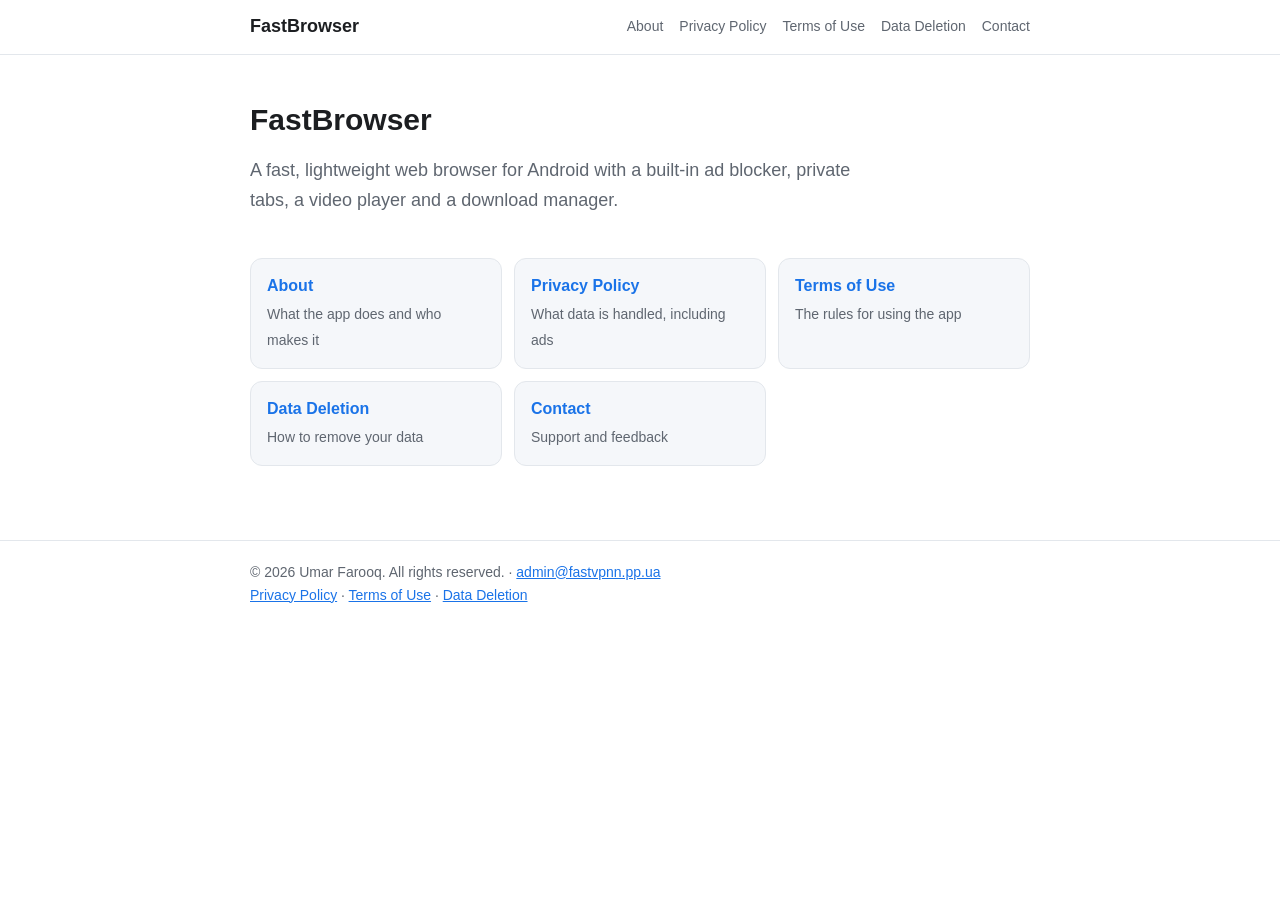
==== index.html @ 7ff5772b "Add files via upload" ====
<!DOCTYPE html>
<html lang="en"><head>
<meta charset="utf-8">
<meta name="viewport" content="width=device-width, initial-scale=1">
<title>Home – FastBrowser</title>
<meta name="description" content="Fast, lightweight Android web browser.">
<link rel="stylesheet" href="style.css">
</head><body>
<header><div class="bar"><a class="brand" href="index.html">FastBrowser</a><nav><a href="about.html">About</a><a href="privacy-policy.html">Privacy Policy</a><a href="terms.html">Terms of Use</a><a href="data-deletion.html">Data Deletion</a><a href="contact.html">Contact</a></nav></div></header>
<main>
<div class="hero"><h1>FastBrowser</h1>
<p>A fast, lightweight web browser for Android with a built-in ad blocker, private tabs, a video player and a download manager.</p></div>
<div class="grid">
<a href="about.html"><b>About</b><span>What the app does and who makes it</span></a>
<a href="privacy-policy.html"><b>Privacy Policy</b><span>What data is handled, including ads</span></a>
<a href="terms.html"><b>Terms of Use</b><span>The rules for using the app</span></a>
<a href="data-deletion.html"><b>Data Deletion</b><span>How to remove your data</span></a>
<a href="contact.html"><b>Contact</b><span>Support and feedback</span></a>
</div>
</main>
<footer><div>&copy; 2026 Umar Farooq. All rights reserved. &middot; <a href="mailto:admin@fastvpnn.pp.ua">admin@fastvpnn.pp.ua</a><br>
<a href="privacy-policy.html">Privacy Policy</a> &middot; <a href="terms.html">Terms of Use</a> &middot; <a href="data-deletion.html">Data Deletion</a></div></footer>
</body></html>
---- style.css ----
:root{--bg:#ffffff;--fg:#1c1e21;--muted:#5f6670;--card:#f5f7fa;--line:#e3e7ec;--accent:#1a73e8}
@media (prefers-color-scheme:dark){:root{--bg:#121417;--fg:#e8eaed;--muted:#9aa3ad;--card:#1b1f24;--line:#2a2f36;--accent:#6aa9ff}}
*{box-sizing:border-box}html{-webkit-text-size-adjust:100%}
body{margin:0;background:var(--bg);color:var(--fg);font:16px/1.65 -apple-system,BlinkMacSystemFont,"Segoe UI",Roboto,Helvetica,Arial,sans-serif}
a{color:var(--accent)}
header{border-bottom:1px solid var(--line);background:var(--bg);position:sticky;top:0;z-index:5}
.bar{max-width:820px;margin:0 auto;padding:12px 20px;display:flex;flex-wrap:wrap;gap:8px 18px;align-items:center}
.brand{font-weight:700;font-size:18px;color:var(--fg);text-decoration:none;margin-right:auto}
nav a{color:var(--muted);text-decoration:none;font-size:14px}nav a:hover,nav a.on{color:var(--accent)}
nav{display:flex;flex-wrap:wrap;gap:6px 16px}
main{max-width:820px;margin:0 auto;padding:28px 20px 56px}
h1{font-size:30px;line-height:1.25;margin:0 0 6px}
h2{font-size:20px;margin:34px 0 8px}
.meta{color:var(--muted);font-size:14px;margin:0 0 22px}
.card{background:var(--card);border:1px solid var(--line);border-radius:12px;padding:16px 18px;margin:18px 0}
ul{padding-left:22px}li{margin:6px 0}
.hero{padding:18px 0 6px}.hero p{font-size:18px;color:var(--muted);max-width:620px}
.grid{display:grid;grid-template-columns:repeat(auto-fit,minmax(220px,1fr));gap:12px;margin:18px 0}
.grid a{display:block;background:var(--card);border:1px solid var(--line);border-radius:12px;padding:14px 16px;text-decoration:none;color:var(--fg)}
.grid a b{display:block;color:var(--accent);margin-bottom:2px}.grid a span{font-size:14px;color:var(--muted)}
footer{border-top:1px solid var(--line);color:var(--muted);font-size:14px}
footer div{max-width:820px;margin:0 auto;padding:20px}
table{border-collapse:collapse;width:100%;font-size:15px;display:block;overflow-x:auto}
th,td{border:1px solid var(--line);padding:8px 10px;text-align:left;vertical-align:top}th{background:var(--card)}
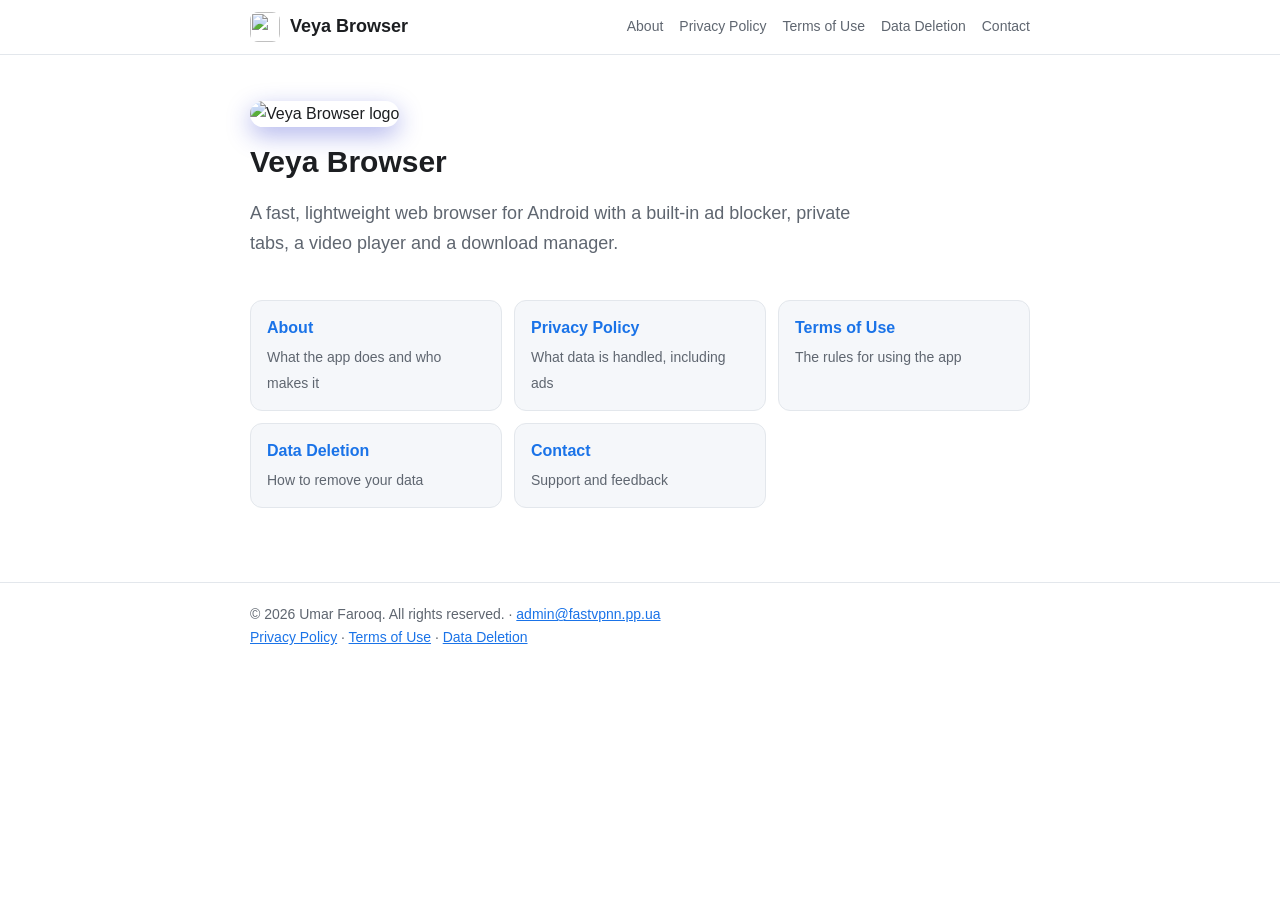
==== commit 726b2b70: "Add files via upload" ====
--- a/index.html
+++ b/index.html
@@ -2,13 +2,20 @@
 <html lang="en"><head>
 <meta charset="utf-8">
 <meta name="viewport" content="width=device-width, initial-scale=1">
-<title>Home – FastBrowser</title>
+<title>Home – Veya Browser</title>
 <meta name="description" content="Fast, lightweight Android web browser.">
+<link rel="icon" type="image/png" sizes="32x32" href="assets/favicon-32.png">
+<link rel="icon" href="assets/favicon.ico">
+<link rel="apple-touch-icon" href="assets/apple-touch-icon.png">
+<meta name="theme-color" content="#0a1a8c">
+<meta property="og:title" content="Home – Veya Browser">
+<meta property="og:description" content="Fast, lightweight Android web browser.">
+<meta property="og:image" content="assets/logo.png">
 <link rel="stylesheet" href="style.css">
 </head><body>
-<header><div class="bar"><a class="brand" href="index.html">FastBrowser</a><nav><a href="about.html">About</a><a href="privacy-policy.html">Privacy Policy</a><a href="terms.html">Terms of Use</a><a href="data-deletion.html">Data Deletion</a><a href="contact.html">Contact</a></nav></div></header>
+<header><div class="bar"><a class="brand" href="index.html"><img src="assets/icon-192.png" alt="" width="30" height="30">Veya Browser</a><nav><a href="about.html">About</a><a href="privacy-policy.html">Privacy Policy</a><a href="terms.html">Terms of Use</a><a href="data-deletion.html">Data Deletion</a><a href="contact.html">Contact</a></nav></div></header>
 <main>
-<div class="hero"><h1>FastBrowser</h1>
+<div class="hero"><img src="assets/logo.png" alt="Veya Browser logo" width="96" height="96" style="border-radius:22px;box-shadow:0 8px 24px rgba(30,40,200,.35)"><h1 style="margin-top:16px">Veya Browser</h1>
 <p>A fast, lightweight web browser for Android with a built-in ad blocker, private tabs, a video player and a download manager.</p></div>
 <div class="grid">
 <a href="about.html"><b>About</b><span>What the app does and who makes it</span></a>
--- a/style.css
+++ b/style.css
@@ -5,7 +5,8 @@
 a{color:var(--accent)}
 header{border-bottom:1px solid var(--line);background:var(--bg);position:sticky;top:0;z-index:5}
 .bar{max-width:820px;margin:0 auto;padding:12px 20px;display:flex;flex-wrap:wrap;gap:8px 18px;align-items:center}
-.brand{font-weight:700;font-size:18px;color:var(--fg);text-decoration:none;margin-right:auto}
+.brand img{border-radius:8px}
+.brand{display:flex;align-items:center;gap:10px;font-weight:700;font-size:18px;color:var(--fg);text-decoration:none;margin-right:auto}
 nav a{color:var(--muted);text-decoration:none;font-size:14px}nav a:hover,nav a.on{color:var(--accent)}
 nav{display:flex;flex-wrap:wrap;gap:6px 16px}
 main{max-width:820px;margin:0 auto;padding:28px 20px 56px}
